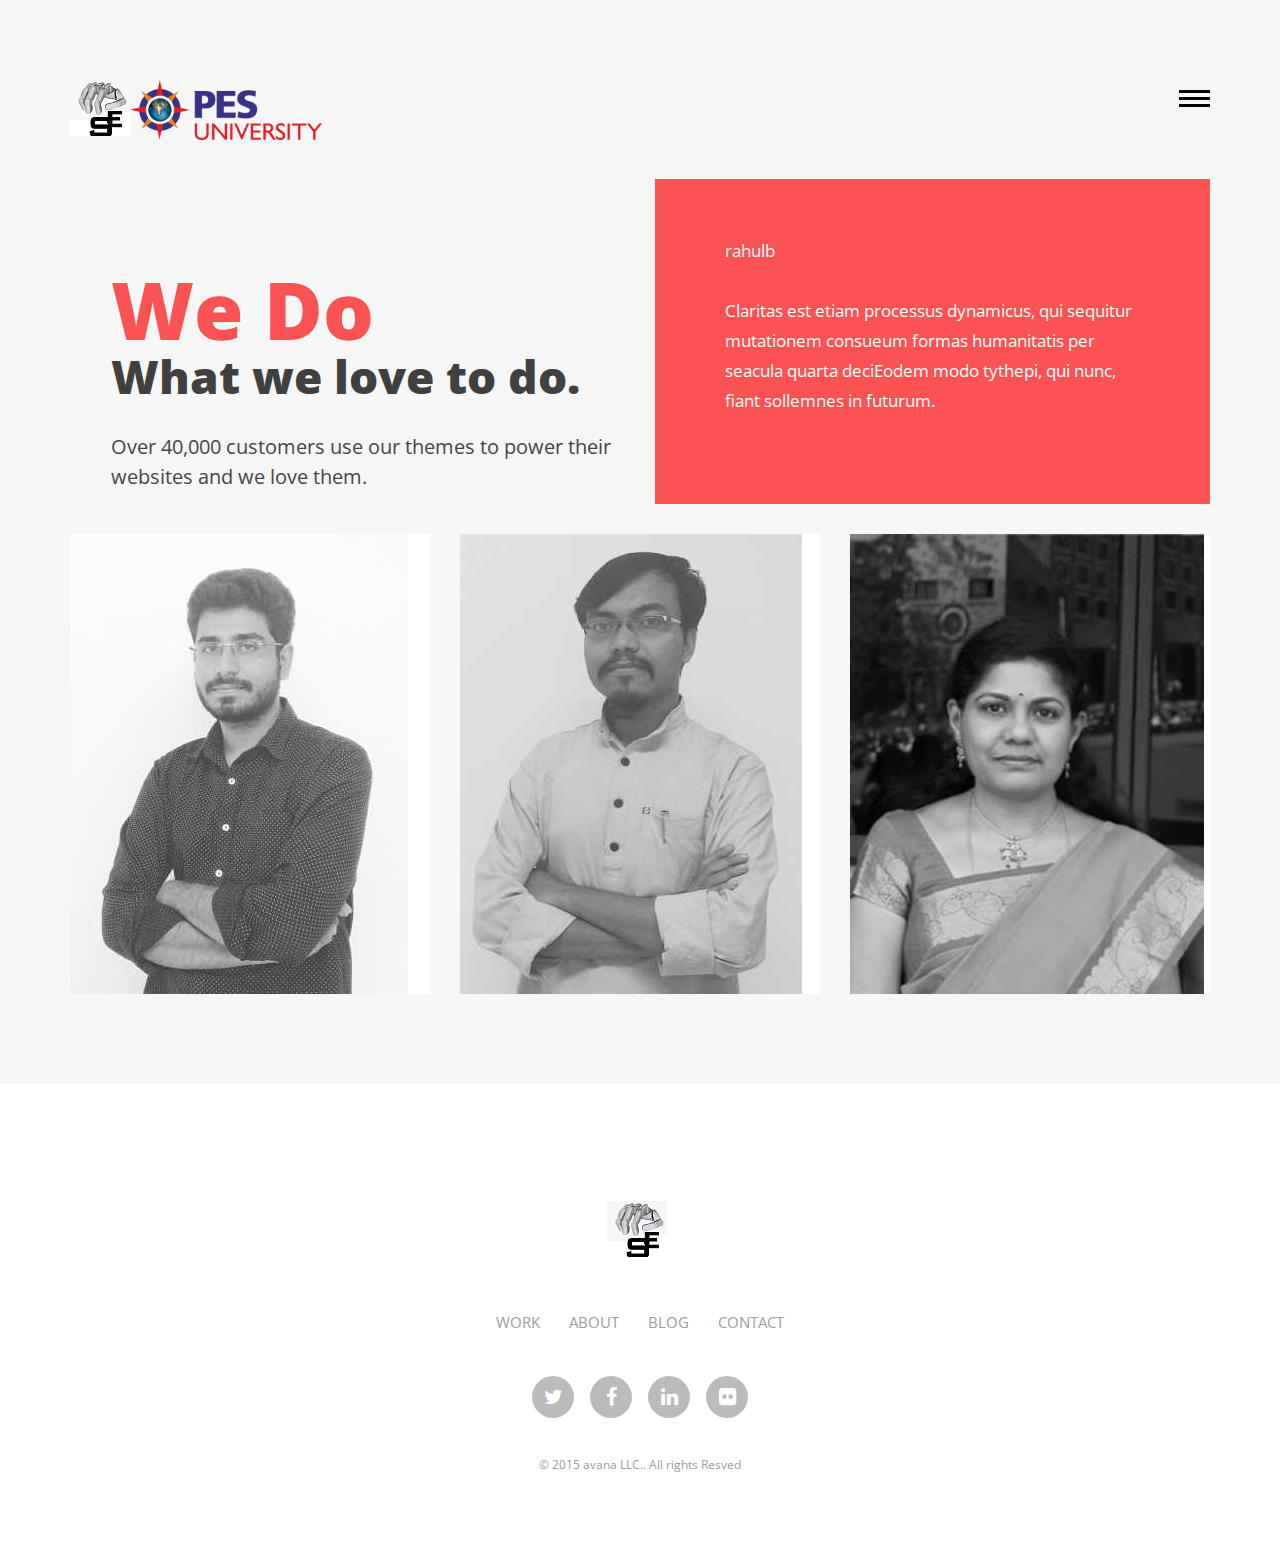
==== about.html @ da977d52 "website" ====
<!DOCTYPE HTML>

 <html>

    <head>

    	<meta name="viewport" content="width=device-width, initial-scale=1, maximum-scale=1" />

        <meta charset="utf-8">

        <!-- Description, Keywords and Author -->

        <meta name="description" content="">

        <meta name="author" content="">

        

        <title>:: Srisht-E ::</title>

		<link rel="shortcut icon" href="images/fav.ico" type="image/x-icon">



        <!-- style -->

        <link href="css/style.css" rel="stylesheet" type="text/css">

        <!-- style -->

        <!-- bootstrap -->

        <link href="css/bootstrap.min.css" rel="stylesheet" type="text/css">

        <!-- responsive -->

        <link href="css/responsive.css" rel="stylesheet" type="text/css">

        <!-- font-awesome -->

        <link href="css/font-awesome.min.css" rel="stylesheet" type="text/css">

        <!-- font-awesome -->

        <link href="css/effects/set2.css" rel="stylesheet" type="text/css">

        <link href="css/effects/normalize.css" rel="stylesheet" type="text/css">

        <link href="css/effects/component.css"  rel="stylesheet" type="text/css" >

	</head>



    <body>

    

    	<!-- header -->

        	<header role="header">

            	<div class="container">

                	<!-- logo -->

                    	
						<h1>

                        	<a href="index.html" title="Srisht-E"><img src="images/logo.png" title="Srisht-E" alt="Srisht-E"/></a>

                        </h1>
						<h1>

                        	<a href="http://pes.edu/" title="PES University"><img src="images/PES-logo.png" title="PES University" alt="PES University"/></a>

                        </h1>
                    <!-- logo -->

                    <!-- nav -->

                    <nav role="header-nav" class="navy">

                        <ul>

                            <li class="nav-active"><a href="index.html" title="Work">Projects</a></li>

                            <li><a href="about.html" title="About">About</a></li>

                            <li><a href="blog.html" title="Blog">Experiments</a></li>

                            <li><a href="contact.html" title="Contact">Contact</a></li>

                        </ul>

                    </nav>

                    <!-- nav -->

                </div>

            </header>

        <!-- header -->

        <!-- main -->

        <main role="main-inner-wrapper" class="container">

        	

            <div class="row">

            

            	<section class="col-xs-12 col-sm-6 col-md-6 col-lg-6 ">

                	<article role="pge-title-content">

                    	<header>

                        	<h2><span>We Do</span> What we love to do.</h2>

                        </header>

                        <p>Over 40,000 customers use our themes to power their websites and we love them.</p>

                    </article>

                </section>

                

                <section class="col-xs-12 col-sm-6 col-md-6 col-lg-6">

                	<article class="about-content">

				<p>rahulb</p>
                        <p>Claritas est etiam processus dynamicus, qui sequitur mutationem consueum formas humanitatis per seacula quarta deciEodem modo tythepi, qui nunc, fiant sollemnes in futurum.</p>

                    </article>

                </section>

                

                <div class="clearfix"></div>

                

                <!-- thumbnails -->

                	<div class="thumbnails-pan">

                    	<section class="col-xs-12 col-sm-4 col-md-4 col-lg-4 ">

                        	<figure>

                            	<img src="images/about-images/about-image-1.jpg" class="img-responsive"/>

                            	<figcaption>

                                	<h3>Unais Sait</h3>

                                    <h5>The designer</h5>

                                </figcaption>

                            </figure>

                        </section>

                        <section class="col-xs-12 col-sm-4 col-md-4 col-lg-4 ">

                        	<figure>

                            	<img src="images/about-images/about-image-2.jpg" class="img-responsive"/>

                            	<figcaption>

                                	<h3>Rahul Bhaumik</h3>

                                    <h5>The designer</h5>

                                </figcaption>

                            </figure>

                        </section>

                        <section class="col-xs-12 col-sm-4 col-md-4 col-lg-4 ">

                        	<figure>

                            	<img src="images/about-images/about-image-3.jpg" class="img-responsive"/>

                            	<figcaption>

                                	<h3>Prof. Dr. Anuradha N</h3>

                                    <h5>The Dean</h5>

                                </figcaption>

                            </figure>

                        </section>

                        

                     

                    </div>

                <!-- thumbnails -->

                

                

            </div>

        </main>

    	<!-- main -->

        <!-- footer -->

        <footer role="footer">

            <!-- logo -->

                <h1>

                    <a href="index.html" title="avana LLC"><img src="images/logo.png" title="avana LLC" alt="avana LLC"/></a>

                </h1>

            <!-- logo -->

            <!-- nav -->

            <nav role="footer-nav">

            	<ul>

                	<li><a href="index.html" title="Work">Work</a></li>

                    <li><a href="about.html" title="About">About</a></li>

                    <li><a href="blog.html" title="Blog">Blog</a></li>

                    <li><a href="contact.html" title="Contact">Contact</a></li>

                </ul>

            </nav>

            <!-- nav -->

            <ul role="social-icons">

            	<li><a href="#"><i class="fa fa-twitter" aria-hidden="true"></i></a></li>

                <li><a href="#"><i class="fa fa-facebook" aria-hidden="true"></i></a></li>

                <li><a href="#"><i class="fa fa-linkedin" aria-hidden="true"></i></a></li>

                <li><a href="#"><i class="fa fa-flickr" aria-hidden="true"></i></a></li>

            </ul>

            <p class="copy-right">&copy; 2015  avana LLC.. All rights Resved</p>

        </footer>

        <!-- footer -->

    

        <!-- jQuery (necessary for Bootstrap's JavaScript plugins) -->

        <script src="js/jquery.min.js" type="text/javascript"></script>

        <!-- custom -->

		<script src="js/nav.js" type="text/javascript"></script>

        <script src="js/custom.js" type="text/javascript"></script>

        <!-- Include all compiled plugins (below), or include individual files as needed -->

        <script src="js/bootstrap.min.js" type="text/javascript"></script>

        <!-- jquery.countdown -->

        <script src="js/html5shiv.js" type="text/javascript"></script>

    </body>

</html>
---- css/style.css ----
/*

	Theme Name: avana LLC

	Template URI: 

	Description: 

	Author:

	Author URI: 

	License: 

	License URI:

	Version: 1.0

	

	1. Body style

	2. Header

	3. Main

	4. Footer

	5. About

	

*/

@import url(https://fonts.googleapis.com/css?family=Open+Sans:400,300,300italic,400italic,600,600italic,700,700italic,800,800italic);

html {

	-ms-text-size-adjust: 100%;

	-webkit-text-size-adjust: 100%;

}

*, *:before, *:after {

	-webkit-box-sizing: border-box;

	-moz-box-sizing: border-box;

	box-sizing: border-box;

}

input, textarea {

	-webkit-appearance: none;

	-webkit-border-radius: 0;

}

button, html input[type="button"],/* 1 */ input[type="reset"], input[type="submit"] {

	-webkit-appearance: button;

	cursor: pointer;

 *overflow:visible;

}

body, img,.commentys-form input[type="text"],.commentys-form input[type="email"],.commentys-form input[type="url"],.commentys-form textarea {

	transition: all .2s linear;

	-o-transition: all .2s linear;

	-moz-transition: all .2s linear;

	-webkit-transition: all .2s linear;

}

html, body, div, span, object, iframe, h1, h2, h3, h4, h5, h6, p, blockquote, pre, abbr, address, cite, code, del, dfn, em, img, ins, kbd, q, samp, small, strong, sub, sup, var, b, i, dl, dt, dd, ol, ul, li, fieldset, form, label, legend, table, caption, tbody, tfoot, thead, tr, th, td, article, aside, canvas, details, figcaption, figure, footer, header, hgroup, menu, nav, section, summary, time, mark, audio, video, input, main {

	-webkit-box-sizing: border-box;

	-moz-box-sizing: border-box;

	box-sizing: border-box;

	margin: 0;

	padding: 0;

	vertical-align: baseline;

	border: 0;

	outline: 0;

}

article, aside, details, figcaption, figure, footer, header, hgroup, menu, nav, section, img, main {

	display: block

}

audio, canvas, video {

	display: inline-block;

 *display:inline;

 *zoom:1

}

blockquote:before, blockquote:after, q:before, q:after {

	content: '';

	content: none;

}

.clear {

	clear: both;

	line-height: 0;

	height: 0;

}

a {

	text-decoration: none;

	outline: none;

	color: #010101;

	transition-delay: 0s;

	transition-duration: 0.6s;

	transition-property: all;

	transition-timing-function: ease;

}

a:focus, img:focus, button:focus, .btn:focus {outline: none;}

::-moz-selection {background-color:#fb5353;color:#fff;text-shadow:none;}

::selection {background-color: #fb5353;color: #fff;text-shadow: none;}

@font-face {font-family: 'Open Sans', sans-serif;}

/*===== Header ===*/

header[role="header"]{ padding-top:80px; padding-bottom:39px}

header[role="header"] h1{ padding:0; margin:0}

header[role="header"] h1 > a{ max-width:66px; display:block; float:left}

header[role="header"] nav{ padding-top:10px;transition-delay: 0s;

transition-duration: 0.6s;transition-property: all;transition-timing-function: ease;}

header[role="header"] nav ul{ display:none; position: fixed; z-index:60; text-align:center; width:100%; height:100%; top:0; left:0; right:0; background-color:rgba(255,255,255,0.8); padding:0; margin:0; padding-top:199px;}

header[role="header"] nav ul > li{ font-weight:800; font-size:42px; display:block}

header[role="header"] nav ul > li > a{ display:block; line-height:72px; color:#404040}

header[role="header"] nav ul > li:hover a,header[role="header"] nav ul > li.nav-active a{ text-decoration:none; color:#fb5353}

header[role="header"] nav #menu-button {width: 31px;font-size: 0;float: right;height: 19px;position: relative; z-index:70;

-webkit-transform: rotate(0deg);-moz-transform: rotate(0deg);-o-transform: rotate(0deg);transform: rotate(0deg);-webkit-transition: .5s ease-in-out;-moz-transition: .5s ease-in-out;-o-transition: .5s ease-in-out;transition: .5s ease-in-out;cursor: pointer;}

header[role="header"] nav #menu-button span {display: block;position: absolute;z-index: 60;height: 3px;

width: 100%;background: #111111;opacity: 1;left: 0;

-webkit-transform: rotate(0deg);-moz-transform: rotate(0deg);-o-transform: rotate(0deg);

transform: rotate(0deg);-webkit-transition: .25s ease-in-out;-moz-transition: .25s ease-in-out;-o-transition: .25s ease-in-out;transition: .25s ease-in-out;}

header[role="header"] nav #menu-button span {background: #010101;}

header[role="header"] nav #menu-button span:nth-child(1) {top:0px;}

header[role="header"] nav #menu-button span:nth-child(2) {top:7px;}

header[role="header"] nav #menu-button span:nth-child(3) {top:14px;}

header[role="header"] nav #menu-button.open span:nth-child(1) {top: 10px;

-webkit-transform: rotate(135deg);-moz-transform: rotate(135deg);-o-transform: rotate(135deg);transform: rotate(135deg);}

header[role="header"] nav #menu-button.open span:nth-child(2) {opacity: 0;left: -60px;}

header[role="header"] nav #menu-button.open span:nth-child(3) {top: 10px;

-webkit-transform: rotate(-135deg);-moz-transform: rotate(-135deg);-o-transform: rotate(-135deg);transform: rotate(-135deg);}

/*===== main ===*/

main[role="main-home-wrapper"],main[role="main-inner-wrapper"] { padding-bottom:90px}

main[role="main-home-wrapper"] article[role="pge-title-content"],main[role="main-inner-wrapper"] article[role="pge-title-content"]{ padding-left:41px}

main[role="main-home-wrapper"] article[role="pge-title-content"] header,main[role="main-inner-wrapper"] article[role="pge-title-content"] header{ padding-bottom:19px; padding-top:83px}

main[role="main-home-wrapper"] article[role="pge-title-content"] header h2,main[role="main-inner-wrapper"] article[role="pge-title-content"] header h2{ font-size:46px; line-height:53px; color:#404040; font-weight:800}

main[role="main-home-wrapper"] article[role="pge-title-content"] header h2 span,main[role="main-inner-wrapper"] article[role="pge-title-content"] header h2 span{ display:block; font-size:80px; color:#fb5353; padding-bottom:15px}

main[role="main-home-wrapper"] article[role="pge-title-content"] p,main[role="main-inner-wrapper"] article[role="pge-title-content"] p{ font-size:20px; line-height:30px; color:#454545}

/*===== footer ===*/

footer[role="footer"]{ background-color:#FFF; padding-top:100px; padding-bottom:77px}

footer[role="footer"] > h1 a{ margin:0 auto; display:block; max-width:66px;}

footer[role="footer"] nav{ padding-top:37px; padding-bottom:43px}

footer[role="footer"] nav > ul{ text-align:center; padding:0; margin:0}

footer[role="footer"] nav > ul > li{ display: inline-block; text-transform:uppercase; font-size:15px; margin:0 13px}

footer[role="footer"] nav > ul > li > a{ color:#9d9d9d}

footer[role="footer"] nav > ul > li:hover a{ text-decoration:none; color:#fb5353}

footer[role="footer"] ul[role="social-icons"]{ padding:0; margin:0; text-align:center; padding-bottom:40px;}

footer[role="footer"] ul[role="social-icons"] > li{ display: inline-block; margin:0 6.5px}

footer[role="footer"] ul[role="social-icons"] > li > a{ display:block; width:42px; height:42px; background-color:#bbbbbb; color:#FFF; line-height:42px; font-size:20px; border-radius:100%; text-align:center}

footer[role="footer"] ul[role="social-icons"] > li:hover a{ background-color:#fb5353}

footer[role="footer"] .copy-right{ text-align:center; display:block; font-size:12px; line-height:13px; color:#9c9c9c}

/*===== About ===*/

main[role="main-inner-wrapper"] .about-content{ background-color:#fb5353; padding-top:57px; padding-left:70px; padding-right:67px; padding-bottom:58px}

main[role="main-inner-wrapper"] .about-content p{ font-size:17px; line-height:30px; color:#FFF; padding-bottom:20px}

main[role="main-inner-wrapper"] .thumbnails-pan{ padding-top:30px}

main[role="main-inner-wrapper"] .thumbnails-pan section figure{ background-color:#FFF; position:relative; overflow:hidden; cursor:pointer}

main[role="main-inner-wrapper"] .thumbnails-pan section figure,main[role="main-inner-wrapper"] .thumbnails-pan section figure, img,main[role="main-inner-wrapper"] .thumbnails-pan section figure figcaption,section.blog-content figure,section.blog-content figure img,section.blog-content  article{transition-delay: 0s;transition-duration: 0.6s;transition-property: all;transition-timing-function: ease;}

main[role="main-inner-wrapper"] .thumbnails-pan section figure figcaption{ position:absolute; bottom:-50%; left:0; right:0; background-color:#fb5353; margin:0 69px; text-align:center; color:#FFF; padding-top:16px; padding-bottom:27px}

main[role="main-inner-wrapper"] .thumbnails-pan section figure figcaption h3{ font-size:21px; line-height:22px; font-weight:300}

main[role="main-inner-wrapper"] .thumbnails-pan section figure figcaption h5{ text-transform:uppercase; font-size:13px; line-height:14px; font-weight:bold}

main[role="main-inner-wrapper"] .thumbnails-pan section figure:hover,section.blog-content:hover article{ background-color:#fb5353; color:#FFF}

main[role="main-inner-wrapper"] .thumbnails-pan section figure:hover img,section.blog-content:hover figure img{-webkit-transform: scale3d(1.08,1.08,2);transform: scale3d(1.08,1.08,2); opacity:0.5}

main[role="main-inner-wrapper"] .thumbnails-pan section figure:hover figcaption{ bottom:0;}

/*===== Blog ===*/

article[role="pge-title-content"].blog-header{ padding-bottom:218px}

section.blog-content{ margin-bottom:29px}

section.blog-content figure{ overflow:hidden; position:relative;background-color: rgba(255,255,255,0.4); cursor:pointer}

section.blog-content figure .post-date{ text-align:center; color:#FFF; font-weight:800; font-size:14px; line-height:18px; text-transform:uppercase; display:block; background-color:#fb5353; width:130px; height:130px; position:absolute; left:0; top:0; padding-top:41px; z-index:50}

section.blog-content figure .post-date span{ font-size:50px; line-height:35px; display:block}

section.blog-content  article{ font-size:21px; line-height:30px; color:#FFF;  font-weight:800; color:#343434; padding-left:42px; padding-top:33px; padding-bottom:31px;}

section.blog-content:hover figure img{ opacity:0.5}

/*===== Contact ===*/

article[role="pge-title-content"].contact-header{ padding-bottom:218px}

article[role="pge-title-content"].contact-header p a{ color:#343434; padding-right:34px}

article[role="pge-title-content"].contact-header p a:hover{color:#fb5353; text-decoration:none}

.demo-wrapper {width: 100%;margin: 0 auto;height:499px;}

#surabaya {width: 100%;height: 100%;}

.error_message{ color:#e84d49}

#success_page h3,#success_page p{color:#60ca6f }

.contat-from-wrapper{ padding:0 69px; margin-top:108px}

.contat-from-wrapper input[type="text"],.contat-from-wrapper input[type="email"],.contat-from-wrapper textarea{ width:100%; display:block; outline:none; border-bottom:1px solid #bbbbbb; background-color:inherit; color:#404040; font-size:21px; line-height:23px; padding-bottom:24px}

.contat-from-wrapper input[type="text"]:focus,.contat-from-wrapper input[type="email"]:focus,.contat-from-wrapper textarea:focus{ border-bottom-color:#9f9e9e}

.contat-from-wrapper form ::-webkit-input-placeholder { color:#404040; }

.contat-from-wrapper form ::-moz-placeholder { color:#404040; } /* firefox 19+ */

.contat-from-wrapper form :-ms-input-placeholder { color:#404040; } /* ie */

.contat-from-wrapper form input:-moz-placeholder { color:#404040; }

.contat-from-wrapper textarea{ border-bottom:1px solid #bbbbbb; border-left:none; border-right:none; border-top:none; height:77px; margin-top:56px}

.contat-from-wrapper input[type="submit"]{ display:block; border:none; outline:none; width:200px; line-height:60px; text-transform:uppercase; font-size:21px; color:#FFF; font-weight:800; letter-spacing:2px; background-color:#e84d49; margin:41px auto; margin-bottom:0}

.contat-from-wrapper input[type="submit"]:hover{background-color:#f8524e}

/*== Work Details ==*/

.work-details,.blog-details{ padding:0 69px; margin-top:73px}

.work-details header h2{ color:#343434; font-size:36px; font-weight:800}

.work-details header a{ display:inline-block; color:#fb5353; font-size:18px;font-weight:800;padding-top:3px}

.work-details header a i{ color:#0d0d0d; padding-left:10px}

.work-details header a:hover{ color:#0d0d0d; text-decoration:none}

.work-details header a:hover i{ color:#fb5353}

.work-details p{ font-size:16px; color:#666666; line-height:30px; margin-bottom:20px; font-weight:300}

.work-details p strong{ font-weight:800}

.work-images{ margin-top:46px}

.work-images li{ margin-bottom:50px}

/*== Blog Details ==*/

.bog-header { padding-bottom:62px}

.bog-header h3,.comments-pan h3,.commentys-form h4{ color:#404040;font-weight:800; padding-bottom:24px; display:block}

.bog-header h3 span{ color:#fb5353}

.bog-header h2{ font-size:36px; font-weight:normal}

.blog-details .enter-content{ margin-top:62px}

.blog-details .enter-content p{ font-size:16px; line-height:30px; font-weight:300; margin-bottom:23px}

.comments-pan{border-top:2px solid #dedede; padding-top:15px}

.comments-pan h3{border-bottom:2px solid #dedede; padding-bottom:34px; margin-bottom:52px}

.comments-reply,.reply-pan{ padding:0; margin:0; list-style:none}

.comments-reply li{ display:block; border-bottom:2px solid #dedede; overflow:hidden; padding-bottom:51px; margin-bottom:39px}

.comments-reply li figure{ float:left; width:70px; background-color:#000}

.comments-reply li section{ float:left; padding-left:30px; font-size:16px; line-height:30px; font-weight:300; color:#343434;width: 92%;}

.comments-reply li section .date-pan{ font-size:14px; line-height:18px; padding-bottom:25px}

.comments-reply li section h4{font-weight:800; color:#404040; font-size:21px; margin-bottom:6px; margin-top:0}

.comments-reply li section h4 a{ font-size:16px; color:#fb5353;font-weight:400; display:inline-block; padding-left:20px}

.reply-pan{ clear:both; display:block; margin-left:100px;padding-top:39px }

.reply-pan li{ border-bottom:none;border-top:2px solid #dedede; padding-bottom:0; margin-bottom:0;padding-top:38px;}

.commentys-form h4{ font-size:24px}

.commentys-form form{ margin-top:30px}

.commentys-form input[type="text"],.commentys-form input[type="email"],.commentys-form input[type="url"],.commentys-form textarea{ font-size:21px; line-height:22px; color:#404040; padding-bottom:26px; border-bottom:2px solid #bbbbbb; width:100%; display:block; border-left:none; border-right:none; border-top:none; background-color:transparent; outline:none}

.commentys-form textarea{ margin-top:57px}

.commentys-form input[type="text"]:focus,.commentys-form input[type="email"]:focus,.commentys-form input[type="url"]:focus,.commentys-form textarea:focus{ border-bottom-color:#000}

.commentys-form input[type="button"]{ padding:0 36px; text-transform:uppercase; display:inline-block; font-size:21px; line-height:60px; color:#FFF; font-weight: bold; text-align:center; border:none; outline:none; background-color:#fb5353; margin-top:50px}

.commentys-form input[type="button"]:hover{ background-color:#ff5c5c}
---- css/responsive.css ----
/* md */
@media (min-width: 992px) and (max-width: 1199px) {
	.comments-reply li section{ width:88%}
}
/* sm */
@media (min-width: 768px) and (max-width: 991px) {
	header[role="header"]{ padding:8% 0;}
	header[role="header"] nav ul{ padding-top:10%}
	main[role="main-home-wrapper"] article[role="pge-title-content"],main[role="main-inner-wrapper"] article[role="pge-title-content"]{ padding-left:0}
	main[role="main-home-wrapper"] article[role="pge-title-content"] header,main[role="main-inner-wrapper"] article[role="pge-title-content"] header{ padding-top:0}
	main[role="main-home-wrapper"] article[role="pge-title-content"] header h2,main[role="main-inner-wrapper"] article[role="pge-title-content"] header h2{ font-size:34px}
	main[role="main-home-wrapper"] article p br{ display:none}
	footer[role="footer"]{ padding:30px 0}
	footer[role="footer"] nav{ padding:15px 0}
	main[role="main-inner-wrapper"] .about-content{ padding:5%}
	main[role="main-inner-wrapper"] .thumbnails-pan section figure figcaption{ margin:0 10%}
	section.blog-content figure .post-date{ padding-top:20px; height:100px; width:100px}
	article.contact-header[role="pge-title-content"] p a{padding-right:10px}
	.contat-from-wrapper{ margin-top:10px; padding:0 15px}
	.grid-lod li{ width:100% !important; position:static !important; display:inline-block}
	.grid-lod li img{ width:100%}
	.work-details,.blog-details{ padding:0; margin-top:0}
	.comments-reply li section{ width:88%}
}
/* xs */
@media (max-width: 767px) {
	header[role="header"]{ padding:8% 0;}
	header[role="header"] nav ul{ padding-top:10%}
	header[role="header"] nav ul > li{ font-size:30px}
	header[role="header"] nav ul > li > a{ line-height:55px}
	main[role="main-home-wrapper"] article[role="pge-title-content"],main[role="main-inner-wrapper"] article[role="pge-title-content"]{ padding-left:0}
	main[role="main-home-wrapper"] article[role="pge-title-content"] header,main[role="main-inner-wrapper"] article[role="pge-title-content"] header{ padding-top:10px}
	main[role="main-home-wrapper"] article[role="pge-title-content"] header h2,main[role="main-inner-wrapper"] article[role="pge-title-content"] header h2{ font-size:47px}
	main[role="main-home-wrapper"] article[role="pge-title-content"] header h2 span, main[role="main-inner-wrapper"] article[role="pge-title-content"] header h2 span{ font-size:60px;}
	main[role="main-home-wrapper"] article{ padding-bottom:30px}
	main[role="main-home-wrapper"] article p br{ display:none}
	footer[role="footer"]{ padding:40px 0}
	footer[role="footer"] nav{ padding:15px 0}
	main[role="main-inner-wrapper"] .about-content{ padding:5%}
	main[role="main-inner-wrapper"] .thumbnails-pan section figure{ margin-bottom:20px}
	article[role="pge-title-content"].blog-header,article[role="pge-title-content"].contact-header{ padding-bottom:30px}
	section.blog-content figure .post-date{ padding-top:20px; height:100px; width:100px}
	section.blog-content article{ padding:2% 5%; font-size:18px; line-height:24px;font-family: 'proxima_nova_cn_rgregular';}
	article.contact-header[role="pge-title-content"] p a{ font-size:18px; padding-right:10px}
	.contat-from-wrapper{ margin-top:10px; padding:0 15px}
	.contat-from-wrapper input[type="text"], .contat-from-wrapper input[type="email"]{ margin-bottom:20px}
	.contat-from-wrapper textarea{ margin-top:0}
	.work-details,.blog-details{ padding:0; margin-top:0}
	.work-images{ margin-top:0}
	.work-images li{ margin-bottom:0; width:100%}
	.work-images li figcaption h2{ font-size:18px;}
	.grid-lod li{ width:100% !important; position:static !important}
	.bog-header h3, .comments-pan h3, .commentys-form h4{ padding-bottom:0}
	.bog-header h2{ font-size:18px; line-height:26px}
	.bog-header{ padding-bottom:20px}
	.blog-details .enter-content{ margin-top:10px}
	.blog-details .enter-content p,.comments-reply li section{ font-size:14px; line-height:26px}
	.comments-pan h3{ padding-bottom:20px; margin-top:0}
	.comments-reply li section{ float:none; width:auto; padding-left:0}
	.comments-reply li figure{ margin-right:20px}
	.reply-pan{ margin-left:20px}
	.commentys-form input[type="text"], .commentys-form input[type="email"], .commentys-form input[type="url"], .commentys-form textarea{ margin-bottom:20px}
	.commentys-form textarea{ margin-top:0; margin-bottom:0}
	
}
---- css/effects/set2.css ----
.grid {

	position: relative;

	list-style: none; overflow:hidden; 

	text-align: center;

}



/* Common style */

.grid figure {

	position: relative;margin-bottom:31px;

	overflow: hidden;

	min-width: 100%;

	max-width: 100%;

	width:100%;

	height: 100%; min-height:100%;

	background: #3085a3;

	text-align: center;

	cursor: pointer;

}



.grid figure img {

	position: relative;

	display: block;

	min-height: 100%;

	max-width: 100%;

	opacity: 0.8;

}



.grid figure figcaption {

	padding:0;

	color: #fff;

	text-transform: uppercase;

	font-size: 1.25em;

	-webkit-backface-visibility: hidden;

	backface-visibility: hidden;

	line-height:100%;

}

.grid figure figcaption header a{}

.grid figure figcaption::before,

.grid figure figcaption::after {

	pointer-events: none;

}



.grid figure figcaption,

.grid figure figcaption > a {

	position: absolute;

	top: 0;

	left: 0;

	width: 100%;

	height: 100%;

}



/* Anchor will cover the whole item by default */

/* For some effects it will show as a button */

.grid figure figcaption > a {

	z-index: 1000;

	text-indent: 200%;

	white-space: nowrap;

	font-size: 0;

	opacity: 0;

}



.grid figure h2 {

	word-spacing: -0.15em;

	font-weight:400; color:#FFF;

}



.grid figure h2 span {

	font-weight: 800;

}



.grid figure h2,

.grid figure p {

	margin: 0;

}



.grid figure p {

	letter-spacing: 1px;

	font-size:16px; line-height:22px;

}





/* Individual effects */




/*---------------*/

/***** Oscar *****/

/*---------------*/



figure.effect-oscar {

	/*background: -webkit-linear-gradient(45deg, #22682a 0%, #9b4a1b 40%, #3a342a 100%);

	background: linear-gradient(45deg, #22682a 0%,#9b4a1b 40%,#3a342a 100%);*/

	background-color:#fb5353;

}



figure.effect-oscar img {

	opacity: 1;

	-webkit-transition: opacity 0.35s;

	transition: opacity 0.35s;

}



figure.effect-oscar figcaption {

	padding: 4em;

	background-color: rgba(58,52,42,0);

	-webkit-transition: background-color 0.35s;

	transition: background-color 0.35s;

}



figure.effect-oscar figcaption::before {

	position: absolute;

	top: 30px;

	right: 30px;

	bottom: 30px;

	left: 30px;

	border: 1px solid #fff;

	content: '';

}



figure.effect-oscar h2 {

font-weight:400;	margin: 20% 0 10px 0;

	-webkit-transition: -webkit-transform 0.35s;

	transition: transform 0.35s;

	-webkit-transform: translate3d(0,100%,0);

	transform: translate3d(0,100%,0);

}

figure.effect-oscar h2 span{

	font-weight:800

}

figure.effect-oscar figcaption::before,

figure.effect-oscar p {

	font-weight:400;

	opacity: 0;

	-webkit-transition: opacity 0.35s, -webkit-transform 0.35s;

	transition: opacity 0.35s, transform 0.35s;

	-webkit-transform: scale(0);

	transform: scale(0);

}



figure.effect-oscar:hover h2 {

	-webkit-transform: translate3d(0,0,0);

	transform: translate3d(0,0,0);

}



figure.effect-oscar:hover figcaption::before,

figure.effect-oscar:hover p {

	opacity: 1;

	-webkit-transform: scale(1);

	transform: scale(1);

}



figure.effect-oscar:hover figcaption {

	background-color: rgba(58,52,42,0);

}



figure.effect-oscar:hover img {

	opacity: 0.4;

}



@media screen and (max-width: 50em) {

	.content {

		padding: 0 10px;

		text-align: center;

	}

	.grid figure {

		display: inline-block;

		float: none;

		margin: 10px auto;

		width: 100%;

	}

}

@media (min-width: 768px) and (max-width: 991px) {

	figure.effect-oscar figcaption::before{ left:10px; right:10px; top:10px; bottom:10px;}

	figure.effect-oscar figcaption{ padding:0em}

	figure.effect-oscar h2{ font-size:20px;}

	figure.effect-oscar p{ font-size:13px;  padding:2%; display:block; width:90%; margin:0 auto;}

}



@media (max-width: 767px) {

	figure.effect-oscar figcaption::before{ left:10px; right:10px; top:10px; bottom:10px;}

	figure.effect-oscar figcaption{ padding:0em}

	figure.effect-oscar h2{ font-size:15px;}

	figure.effect-oscar p{ font-size:13px;  padding:2%; display:block; width:90%; margin:0 auto;}

}
---- css/effects/component.css ----
.grid-lod {
	/*max-width: 69em;
	list-style: none;
	margin: 30px auto;
	padding: 0;*/
}

.grid-lod li {
	display: block;
/*	float: left;
	padding: 7px;
	width: 33%;*/
	opacity: 0;
}

.grid-lod li.shown,
.no-js .grid-lod li,
.no-cssanimations .grid-lod li {
	opacity: 1;
}

.grid-lod li a,
.grid-lod li img {
	outline: none;
	border: none;
	display: block;
	max-width: 100%;
}

/* Effect 1: opacity */
.grid-lod.effect-1 li.animate {
	-webkit-animation: fadeIn 0.65s ease forwards;
	animation: fadeIn 0.65s ease forwards;
}

@-webkit-keyframes fadeIn {
	0% { }
	100% { opacity: 1; }
}

@keyframes fadeIn {
	0% { }
	100% { opacity: 1; }
}

/* Effect 2: Move Up */
.grid-lod.effect-2 li.animate {
	-webkit-transform: translateY(200px);
	transform: translateY(200px);
	-webkit-animation: moveUp 0.65s ease forwards;
	animation: moveUp 0.65s ease forwards;
}

@-webkit-keyframes moveUp {
	0% { }
	100% { -webkit-transform: translateY(0); opacity: 1; }
}

@keyframes moveUp {
	0% { }
	100% { -webkit-transform: translateY(0); transform: translateY(0); opacity: 1; }
}

/* Effect 3: Scale up */
.grid-lod.effect-3 li.animate {
	-webkit-transform: scale(0.6);
	transform: scale(0.6);
	-webkit-animation: scaleUp 0.65s ease-in-out forwards;
	animation: scaleUp 0.65s ease-in-out forwards;
}

@-webkit-keyframes scaleUp {
	0% { }
	100% { -webkit-transform: scale(1); opacity: 1; }
}

@keyframes scaleUp {
	0% { }
	100% { -webkit-transform: scale(1); transform: scale(1); opacity: 1; }
}

/* Effect 4: fall perspective */
.grid-lod.effect-4 {
	-webkit-perspective: 1300px;
	perspective: 1300px;
}

.grid-lod.effect-4 li.animate {
	-webkit-transform-style: preserve-3d;
	transform-style: preserve-3d;
	-webkit-transform: translateZ(400px) translateY(300px) rotateX(-90deg);
	transform: translateZ(400px) translateY(300px) rotateX(-90deg);
	-webkit-animation: fallPerspective .8s ease-in-out forwards;
	animation: fallPerspective .8s ease-in-out forwards;
}

@-webkit-keyframes fallPerspective {
	0% { }
	100% { -webkit-transform: translateZ(0px) translateY(0px) rotateX(0deg); opacity: 1; }
}

@keyframes fallPerspective {
	0% { }
	100% { -webkit-transform: translateZ(0px) translateY(0px) rotateX(0deg); transform: translateZ(0px) translateY(0px) rotateX(0deg); opacity: 1; }
}

/* Effect 5: fly (based on http://lab.hakim.se/scroll-effects/ by @hakimel) */
.grid-lod.effect-5 {
	-webkit-perspective: 1300px;
	perspective: 1300px;
}

.grid-lod.effect-5 li.animate {
	-webkit-transform-style: preserve-3d;
	transform-style: preserve-3d;
	-webkit-transform-origin: 50% 50% -300px;
	transform-origin: 50% 50% -300px;
	-webkit-transform: rotateX(-180deg);
	transform: rotateX(-180deg);
	-webkit-animation: fly .8s ease-in-out forwards;
	animation: fly .8s ease-in-out forwards;
}

@-webkit-keyframes fly {
	0% { }
	100% { -webkit-transform: rotateX(0deg); opacity: 1; }
}

@keyframes fly {
	0% { }
	100% { -webkit-transform: rotateX(0deg); transform: rotateX(0deg); opacity: 1; }
}

/* Effect 6: flip (based on http://lab.hakim.se/scroll-effects/ by @hakimel) */
.grid-lod.effect-6 {
	-webkit-perspective: 1300px;
	perspective: 1300px;
}

.grid-lod.effect-6 li.animate {
	-webkit-transform-style: preserve-3d;
	transform-style: preserve-3d;
	-webkit-transform-origin: 0% 0%;
	transform-origin: 0% 0%;
	-webkit-transform: rotateX(-80deg);
	transform: rotateX(-80deg);
	-webkit-animation: flip .8s ease-in-out forwards;
	animation: flip .8s ease-in-out forwards;
}

@-webkit-keyframes flip {
	0% { }
	100% { -webkit-transform: rotateX(0deg); opacity: 1; }
}

@keyframes flip {
	0% { }
	100% { -webkit-transform: rotateX(0deg); transform: rotateX(0deg); opacity: 1; }
}

/* Effect 7: helix (based on http://lab.hakim.se/scroll-effects/ by @hakimel) */
.grid-lod.effect-7 {
	-webkit-perspective: 1300px;
	perspective: 1300px;
}

.grid-lod.effect-7 li.animate {
	-webkit-transform-style: preserve-3d;
	transform-style: preserve-3d;
	-webkit-transform: rotateY(-180deg);
	transform: rotateY(-180deg);
	-webkit-animation: helix .8s ease-in-out forwards;
	animation: helix .8s ease-in-out forwards;
}

@-webkit-keyframes helix {
	0% { }
	100% { -webkit-transform: rotateY(0deg); opacity: 1; }
}

@keyframes helix {
	0% { }
	100% { -webkit-transform: rotateY(0deg); transform: rotateY(0deg); opacity: 1; }
}

/* Effect 8:  */
.grid-lod.effect-8 {
	-webkit-perspective: 1300px;
	perspective: 1300px;
}

.grid-lod.effect-8 li.animate {
	-webkit-transform-style: preserve-3d;
	transform-style: preserve-3d;
	-webkit-transform: scale(0.4);
	transform: scale(0.4);
	-webkit-animation: popUp .8s ease-in forwards;
	animation: popUp .8s ease-in forwards;
}

@-webkit-keyframes popUp {
	0% { }
	70% { -webkit-transform: scale(1.1); opacity: .8; -webkit-animation-timing-function: ease-out; }
	100% { -webkit-transform: scale(1); opacity: 1; }
}

@keyframes popUp {
	0% { }
	70% { -webkit-transform: scale(1.1); transform: scale(1.1); opacity: .8; -webkit-animation-timing-function: ease-out; animation-timing-function: ease-out; }
	100% { -webkit-transform: scale(1); transform: scale(1); opacity: 1; }
}

@media screen and (max-width: 900px) {
	.grid-lod li {
		width: 50%;
	}
}

@media screen and (max-width: 400px) {
	.grid-lod li {
		width: 100%;
	}
}
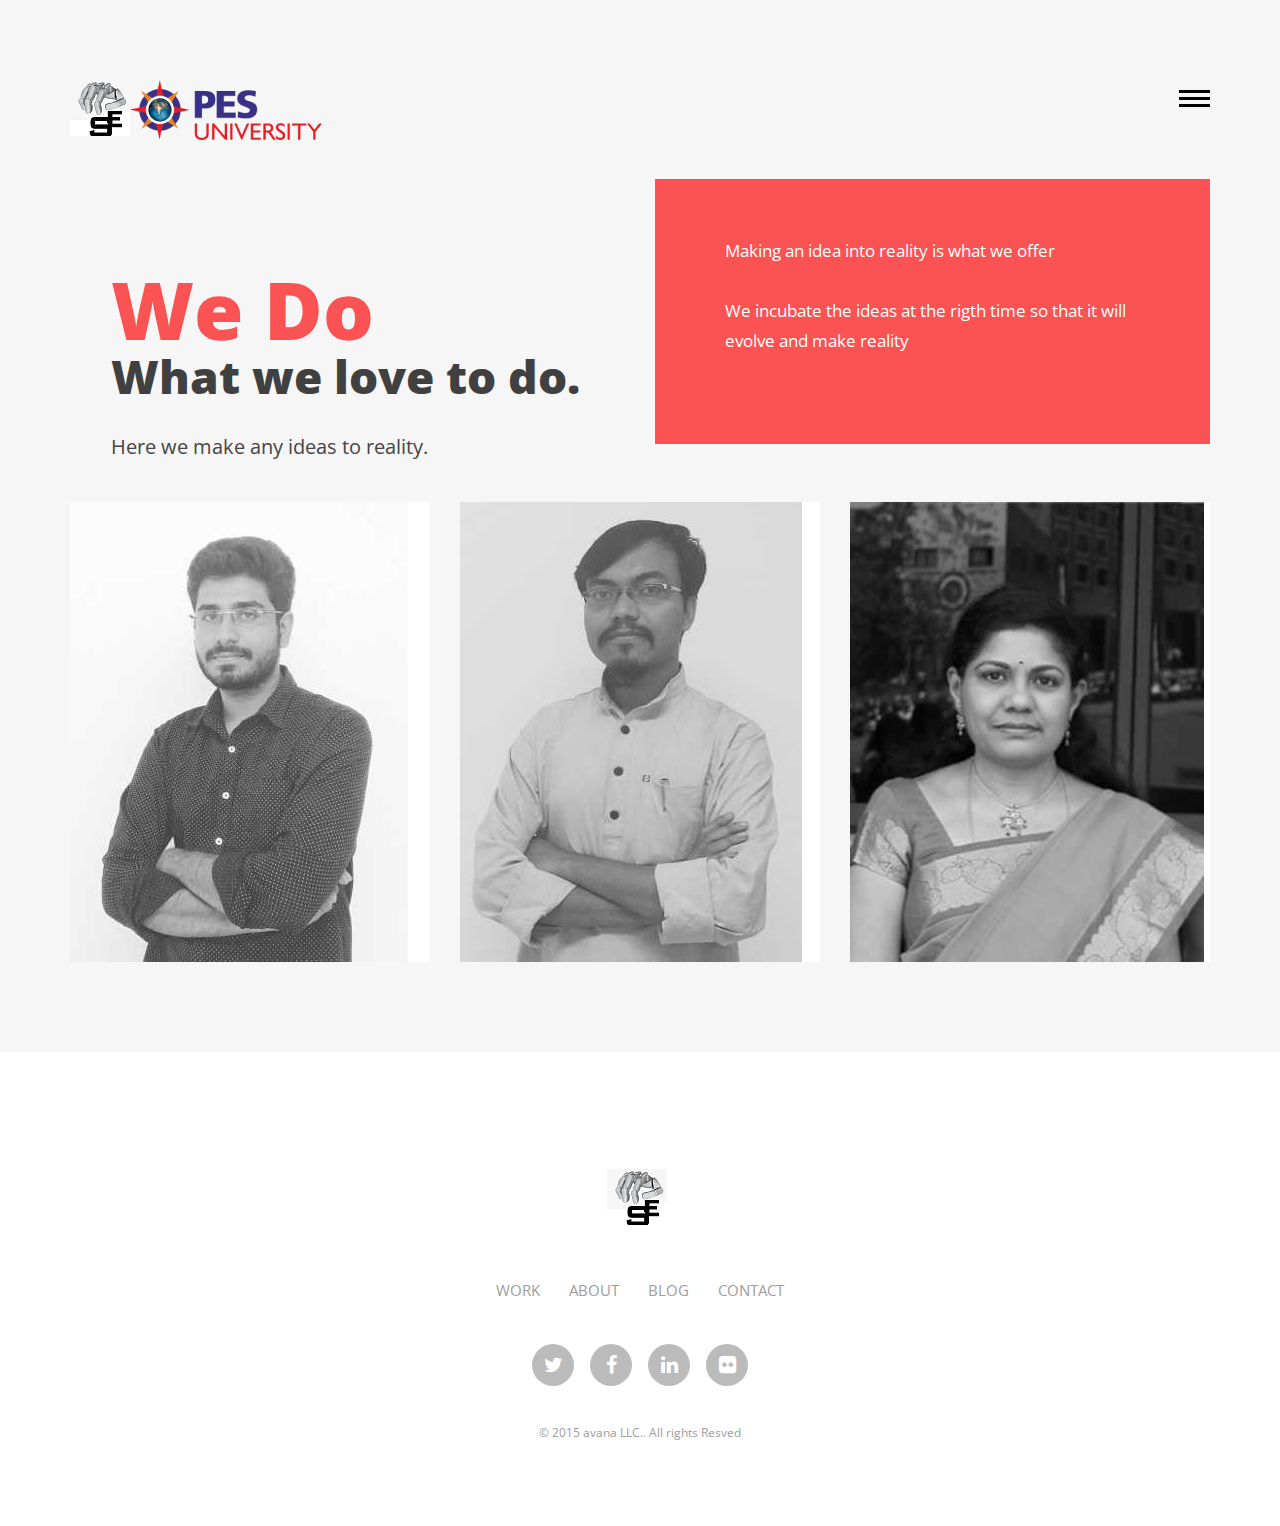
==== commit 6b5b6d4e: "Update about.html" ====
--- a/about.html
+++ b/about.html
@@ -123,7 +123,7 @@
 
                         </header>
 
-                        <p>Over 40,000 customers use our themes to power their websites and we love them.</p>
+                        <p>Here we make any ideas to reality.</p>
 
                     </article>
 
@@ -135,9 +135,8 @@
 
                 	<article class="about-content">
 
-				<p>rahulb</p>
-                        <p>Claritas est etiam processus dynamicus, qui sequitur mutationem consueum formas humanitatis per seacula quarta deciEodem modo tythepi, qui nunc, fiant sollemnes in futurum.</p>
-
+				<p>Making an idea into reality is what we offer</p>
+                        <p>We incubate the ideas at the rigth time so that it will evolve and make reality</p>
                     </article>
 
                 </section>
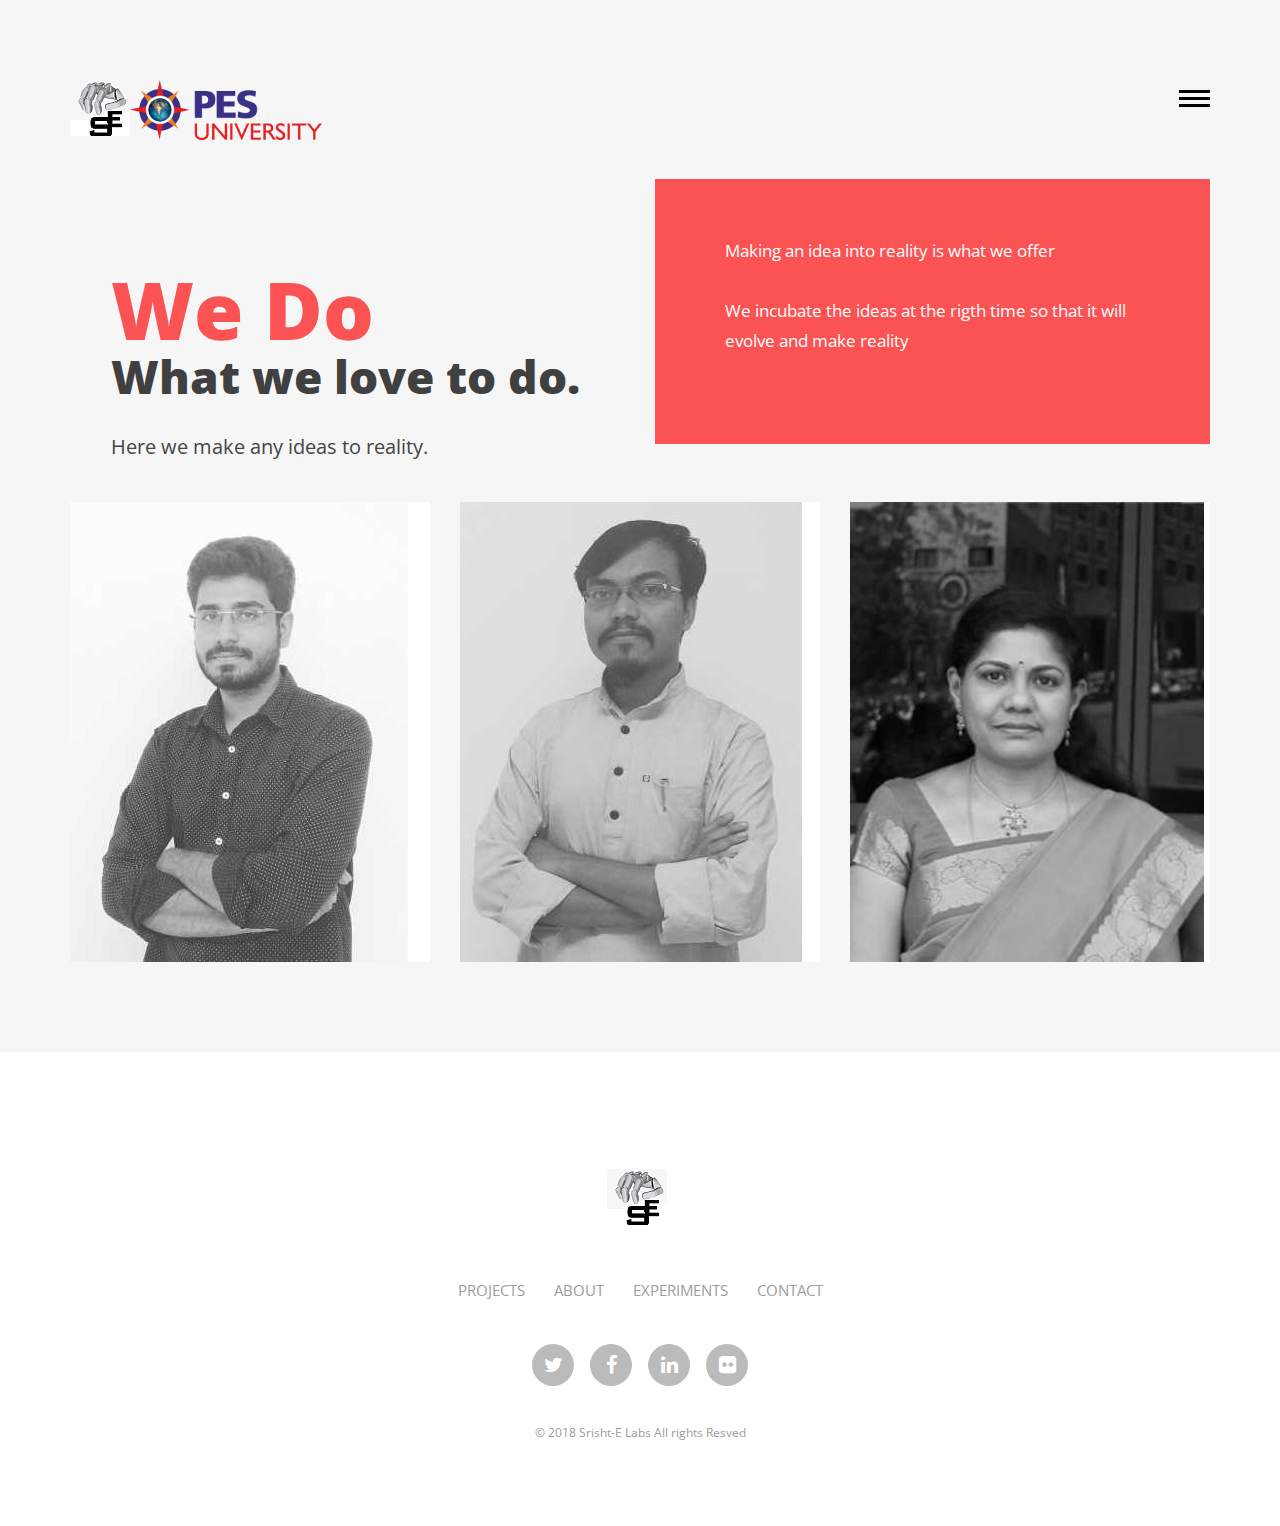
==== commit d238a1dd: "Update about.html" ====
--- a/about.html
+++ b/about.html
@@ -231,7 +231,7 @@
 
                 <h1>
 
-                    <a href="index.html" title="avana LLC"><img src="images/logo.png" title="avana LLC" alt="avana LLC"/></a>
+                    <a href="index.html" title="Srisht-E"><img src="images/logo.png" title="Srisht-E" alt="Srisht-E"/></a>
 
                 </h1>
 
@@ -243,11 +243,11 @@
 
             	<ul>
 
-                	<li><a href="index.html" title="Work">Work</a></li>
+                	<li><a href="index.html" title="Work">Projects</a></li>
 
                     <li><a href="about.html" title="About">About</a></li>
 
-                    <li><a href="blog.html" title="Blog">Blog</a></li>
+                    <li><a href="blog.html" title="Blog">Experiments</a></li>
 
                     <li><a href="contact.html" title="Contact">Contact</a></li>
 
@@ -269,7 +269,7 @@
 
             </ul>
 
-            <p class="copy-right">&copy; 2015  avana LLC.. All rights Resved</p>
+            <p class="copy-right">&copy; 2018 Srisht-E Labs All rights Resved</p>
 
         </footer>
 
@@ -291,6 +291,16 @@
 
         <script src="js/bootstrap.min.js" type="text/javascript"></script>
 
+        <script src="js/effects/masonry.pkgd.min.js"  type="text/javascript"></script>
+
+		<script src="js/effects/imagesloaded.js"  type="text/javascript"></script>
+
+		<script src="js/effects/classie.js"  type="text/javascript"></script>
+
+		<script src="js/effects/AnimOnScroll.js"  type="text/javascript"></script>
+
+        <script src="js/effects/modernizr.custom.js"></script>
+
         <!-- jquery.countdown -->
 
         <script src="js/html5shiv.js" type="text/javascript"></script>
@@ -298,3 +308,4 @@
     </body>
 
 </html>
+
